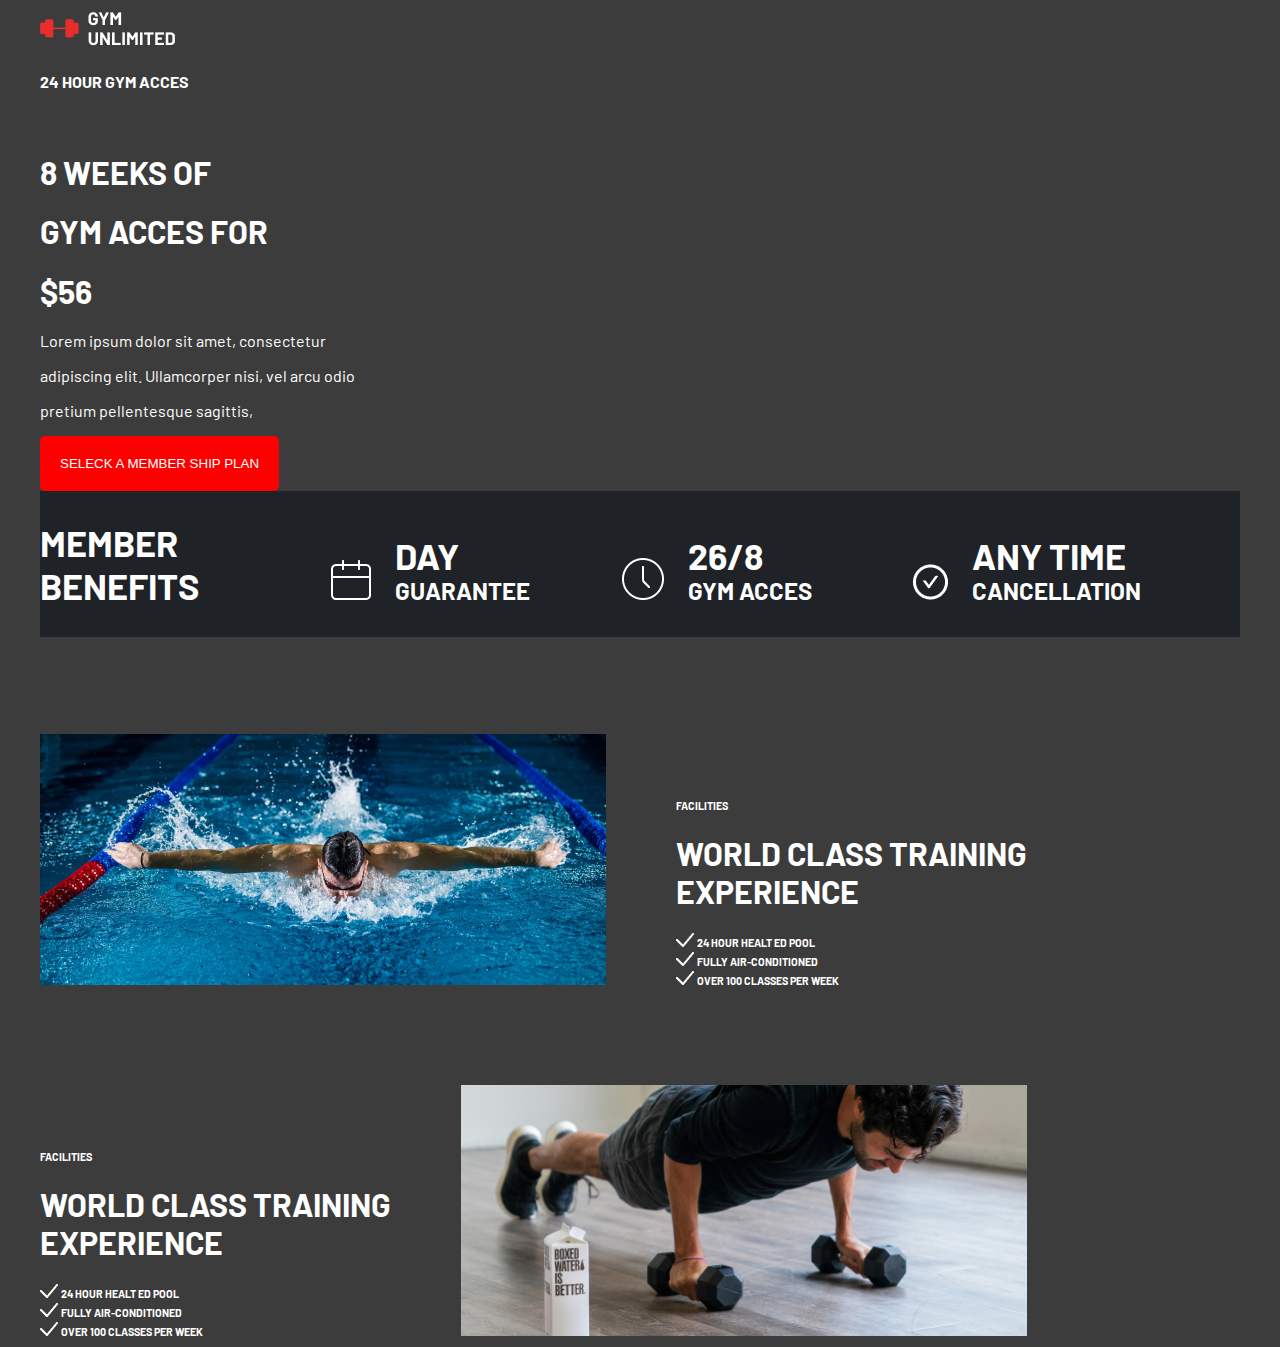
==== index.html @ 4bf8ad39 "add files" ====
<!DOCTYPE html>

<head>
    <link rel="stylesheet" href="gym.css">
    <link rel="preconnect" href="https://fonts.googleapis.com">
    <link rel="preconnect" href="https://fonts.gstatic.com" crossorigin>
    <link href="https://fonts.googleapis.com/css2?family=Barlow:ital,wght@0,100;0,300;0,800;0,900;1,100;1,200;1,800;1,900&display=swap" rel="stylesheet">
</head>

<body>
    <div class="main">
        <div class="header-div">
            <img src="Component 1.png" alt="GYM">
            <h4 class="saat">24 HOUR GYM ACCES</h4> <br>
            <h1 class="week">8 WEEKS OF</h1>
            <h1 class="week">GYM ACCES FOR</h1>
            <h1 class="week">$56</h1>
            <p>Lorem ipsum dolor sit amet, consectetur</p>
            <p>adipiscing elit. Ullamcorper nisi, vel arcu odio</p>
            <p>pretium pellentesque sagittis,</p>
            <button class="button">SELECK A MEMBER SHIP PLAN</button>
        </div>

        <div class="member">
            <div>
                <h2>MEMBER <br>BENEFITS</h2>
            </div>
            <div class="checklist">
                <img src="Vector.png" alt="vector">
                <div class="member-checklist-details">
                    <b> DAY</b>

                    <h4>GUARANTEE</h4>
                </div>

            </div>
            <div class="checklist">
                <img src="Group.png" alt="ıcon">
                <div class="member-checklist-details">
                    <b>26/8 </b>

                    <h4>GYM ACCES</h4>
                </div>


            </div>
            <div class="checklist">
                <img src="Group 1.png" alt="Group">
                <div class="member-checklist-details">
                    <b>ANY TIME</b>
                    <h4>CANCELLATION</h4>
                </div>

            </div>


        </div>
        <div class="gym-photos">
            <div class="gym-photos-section">
                <div>
                    <img class="gym-photo" src="yüzme.jpg" alt="yuzme">
                </div>
                <div class="gym-photos-details-right">
                    <h6>FACILITIES</h6>
                    <h1 class="week">WORLD CLASS TRAINING <br>EXPERIENCE</h1>
                    <div class="checklist">
                        <img src="tick.png" alt="tick">
                        <h6>24 HOUR HEALT ED POOL</h6>
                    </div>
                    <div class="checklist"><img src="tick.png" alt="tick">
                        <h6>FULLY AIR-CONDITIONED</h6>
                    </div>
                    <div class="checklist">
                        <img src="tick.png" alt="tick">
                        <h6>OVER 100 CLASSES PER WEEK</h6>
                    </div>

                </div>
            </div>

            <div class="gym-photos-section">

                <div class="gym-photos-details-left">
                    <h6>FACILITIES</h6>
                    <h1 class="week">WORLD CLASS TRAINING <br>EXPERIENCE</h1>
                    <div class="checklist">
                        <img src="tick.png" alt="tick">
                        <h6>24 HOUR HEALT ED POOL</h6>
                    </div>
                    <div class="checklist"><img src="tick.png" alt="tick">
                        <h6>FULLY AIR-CONDITIONED</h6>
                    </div>
                    <div class="checklist">
                        <img src="tick.png" alt="tick">
                        <h6>OVER 100 CLASSES PER WEEK</h6>
                    </div>

                </div>
                <div>
                    <img class="gym-photo" src="dumble.jpg" alt="yuzme">
                </div>
            </div>


        </div>

        <div class="payments">

        </div>
        <div class="footer">

        </div>



</body>

</html>
---- gym.css ----
body {
    background-color: #3C3C3C;
    ;
    font-family: 'Barlow', sans-serif;
}

.saat {
    color: white;
}

.week {
    color: white;
}

h1~p {
    color: white;
}

.button {
    border-radius: 5px;
    border: none;
    color: white;
    background-color: red;
    padding: 20px;
}

.main {
    margin: auto;
    width: 1200px;
}

.member {
    background-color: #1F2327;
}

.member-checklist-details b {
    font-style: normal;
    font-weight: bold;
    font-size: 36px;
    line-height: 40px;
}

.member-checklist-details {
    margin-left: 21px;
}

.member-checklist-details h4 {
    font-style: normal;
    font-weight: bold;
    font-size: 24px;
    line-height: 30px;
    margin: 0;
}

.member h2 {
    font-size: 36px;
    color: white;
}

.member>div {
    color: white;
    display: inline-block;
    width: 24%;
}

.gym-photo {
    width: 566px;
    height: 251px;
    left: 0px;
    top: 0px;
    background-color: red;
}

.gym-photos-section>div {
    display: inline-block;
}

.gym-photos-section {
    margin-top: 97px;
}

.gym-photos-details-right {
    margin-left: 67px;
}

.gym-photos-details-left {
    margin-right: 67px;
}

.gym-photos h6 {
    margin: 0;
    color: white;
}

.checklist>* {
    display: inline-block;
}
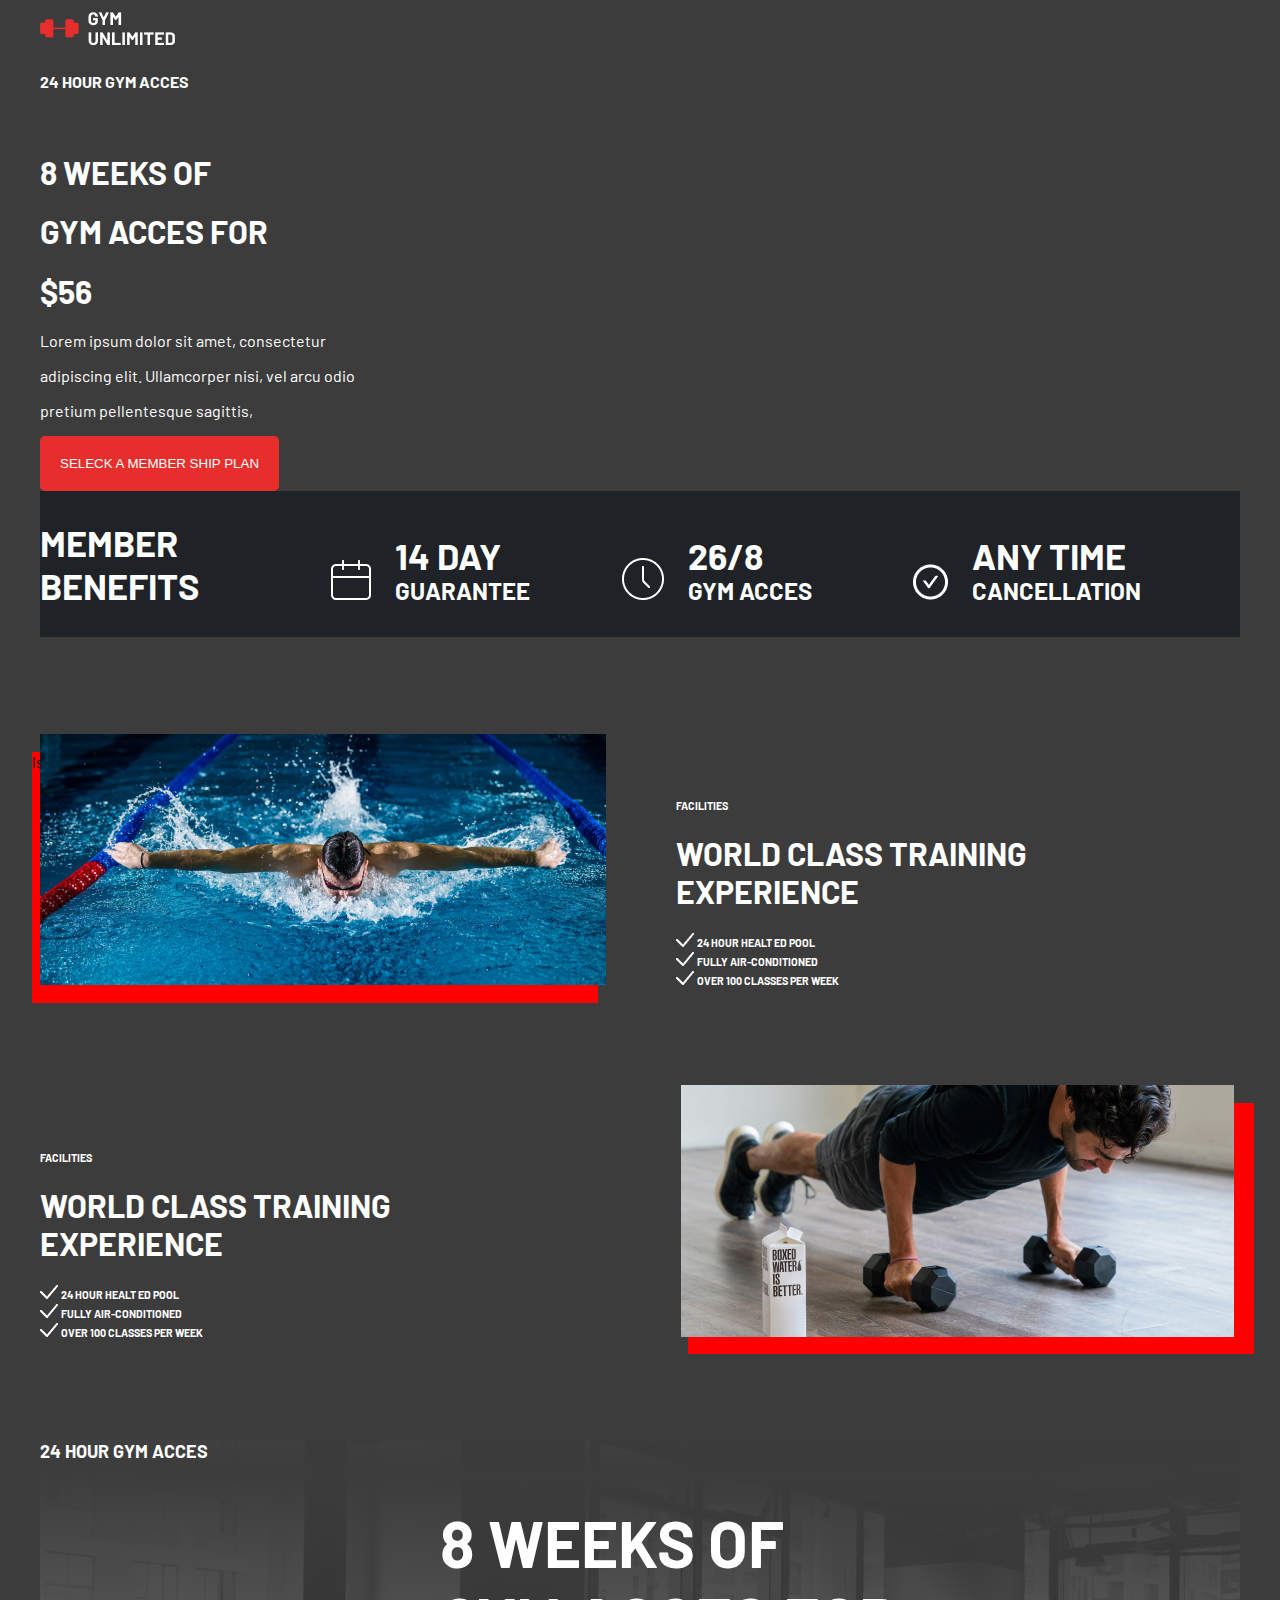
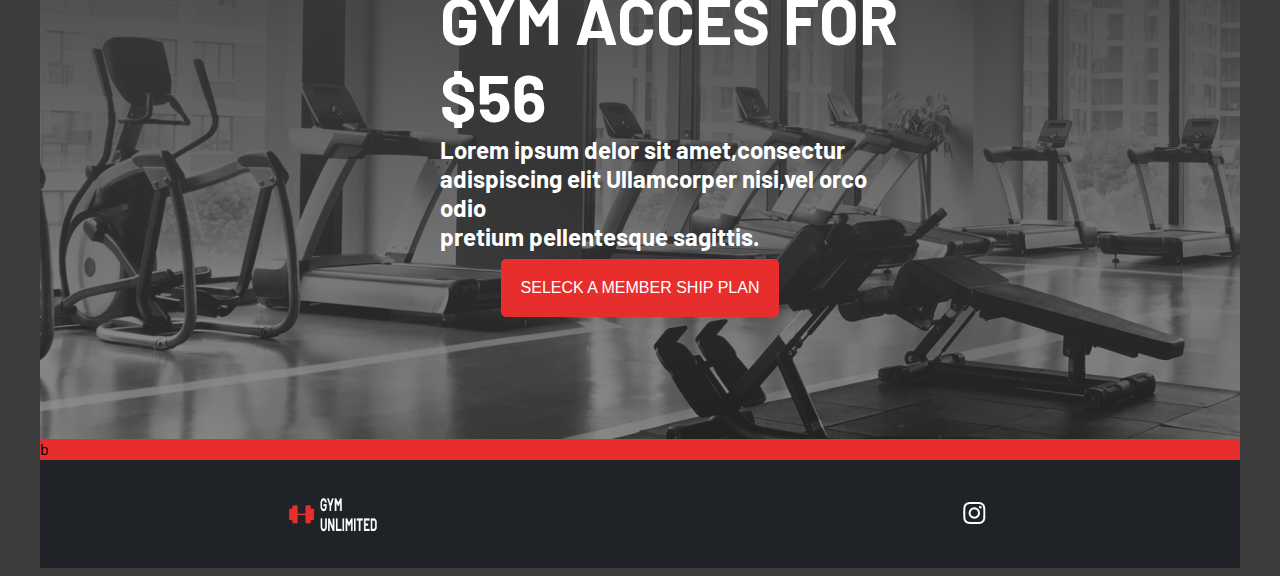
==== commit 4d506eba: "add new section" ====
--- a/index.html
+++ b/index.html
@@ -28,7 +28,7 @@
             <div class="checklist">
                 <img src="Vector.png" alt="vector">
                 <div class="member-checklist-details">
-                    <b> DAY</b>
+                    <b>14 DAY</b>
 
                     <h4>GUARANTEE</h4>
                 </div>
@@ -57,8 +57,10 @@
         </div>
         <div class="gym-photos">
             <div class="gym-photos-section">
-                <div>
+                <div class="gym-photo-container">
+                    <div class="gym-photo-background">lşklşklklklkl</div>
                     <img class="gym-photo" src="yüzme.jpg" alt="yuzme">
+
                 </div>
                 <div class="gym-photos-details-right">
                     <h6>FACILITIES</h6>
@@ -96,8 +98,9 @@
                     </div>
 
                 </div>
-                <div>
-                    <img class="gym-photo" src="dumble.jpg" alt="yuzme">
+                <div class="gym-photo-container">
+                    <div class="gym-photo-background gym-photo-background-right"></div>
+                    <img class="gym-dumble" src="dumble.jpg" alt="yuzme">
                 </div>
             </div>
 
@@ -105,9 +108,27 @@
         </div>
 
         <div class="payments">
+            <div class="payment-background">
+                <div>
+                    <h6 class="houracces">24 HOUR GYM ACCES</h6>
+                </div>
+                <h1 class="payment-font">8 WEEKS OF <br>GYM ACCES FOR <br>$56</h1>
+                <b class="aciklama">Lorem ipsum delor sit amet,consectur <br>adispiscing elit Ullamcorper nisi,vel orco odio <br>pretium pellentesque sagittis.</b>
+                <div>
+                    <button class="button1">SELECK A MEMBER SHIP PLAN</button>
+                </div>
+            </div>
+
+
 
         </div>
+        <div class="red-screen">b</div>
+
+
         <div class="footer">
+            <img class="component" src="Component 1.png" alt="componentpng">
+
+            <img class="instagram" src="instagram.png" alt="instagram">
 
         </div>
 
--- a/gym.css
+++ b/gym.css
@@ -1,97 +1,184 @@
-body {
-    background-color: #3C3C3C;
-    ;
-    font-family: 'Barlow', sans-serif;
-}
-
-.saat {
-    color: white;
-}
-
-.week {
-    color: white;
-}
-
-h1~p {
-    color: white;
-}
-
-.button {
-    border-radius: 5px;
-    border: none;
-    color: white;
-    background-color: red;
-    padding: 20px;
-}
-
-.main {
-    margin: auto;
-    width: 1200px;
-}
-
-.member {
-    background-color: #1F2327;
-}
-
-.member-checklist-details b {
-    font-style: normal;
-    font-weight: bold;
-    font-size: 36px;
-    line-height: 40px;
-}
-
-.member-checklist-details {
-    margin-left: 21px;
-}
-
-.member-checklist-details h4 {
-    font-style: normal;
-    font-weight: bold;
-    font-size: 24px;
-    line-height: 30px;
-    margin: 0;
-}
-
-.member h2 {
-    font-size: 36px;
-    color: white;
-}
-
-.member>div {
-    color: white;
-    display: inline-block;
-    width: 24%;
-}
-
-.gym-photo {
-    width: 566px;
-    height: 251px;
-    left: 0px;
-    top: 0px;
-    background-color: red;
-}
-
-.gym-photos-section>div {
-    display: inline-block;
-}
-
-.gym-photos-section {
-    margin-top: 97px;
-}
-
-.gym-photos-details-right {
-    margin-left: 67px;
-}
-
-.gym-photos-details-left {
-    margin-right: 67px;
-}
-
-.gym-photos h6 {
-    margin: 0;
-    color: white;
-}
-
-.checklist>* {
-    display: inline-block;
-}+    body {
+        background-color: #3C3C3C;
+        ;
+        font-family: 'Barlow', sans-serif;
+    }
+    
+    .saat {
+        color: white;
+    }
+    
+    .week {
+        color: white;
+    }
+    
+    h1~p {
+        color: white;
+    }
+    
+    .button {
+        border-radius: 5px;
+        border: none;
+        color: white;
+        background: #E82E2C;
+        padding: 20px;
+    }
+    
+    .main {
+        margin: auto;
+        width: 1200px;
+    }
+    
+    .member {
+        background-color: #1F2327;
+    }
+    
+    .member-checklist-details b {
+        font-style: normal;
+        font-weight: bold;
+        font-size: 36px;
+        line-height: 40px;
+    }
+    
+    .member-checklist-details {
+        margin-left: 21px;
+    }
+    
+    .member-checklist-details h4 {
+        font-style: normal;
+        font-weight: bold;
+        font-size: 24px;
+        line-height: 30px;
+        margin: 0;
+    }
+    
+    .member h2 {
+        font-size: 36px;
+        color: white;
+    }
+    
+    .member>div {
+        color: white;
+        display: inline-block;
+        width: 24%;
+    }
+    
+    .gym-photo {
+        width: 566px;
+        height: 251px;
+        left: 0px;
+        top: 0px;
+        background-color: red;
+    }
+    
+    .gym-photos-section>div {
+        display: inline-block;
+    }
+    
+    .gym-photos-section {
+        margin-top: 97px;
+    }
+    
+    .gym-photos-details-right {
+        margin-left: 67px;
+    }
+    
+    .gym-photos-details-left {
+        margin-right: 67px;
+    }
+    
+    .gym-photo-container {
+        position: relative;
+    }
+    
+    .gym-photo-background {
+        background-color: red;
+        width: 566px;
+        position: absolute;
+        height: 251px;
+        top: 18px;
+        right: 8px;
+        z-index: -1;
+    }
+    
+    .gym-photo-background-right {
+        right: -20px;
+    }
+    
+    .gym-photos h6 {
+        margin: 0;
+        color: white;
+    }
+    
+    .checklist>* {
+        display: inline-block;
+    }
+    
+    .gym-dumble {
+        margin-left: 220px;
+    }
+    
+    .payments {
+        color: white;
+        background-image: url("kosubandı.png");
+    }
+    
+    .payment-background {
+        background: radial-gradient(623.99% 203.17% at 56.29% -91.07%, rgba(60, 60, 60, 0.64) 8.47%, #3C3C3C 47.76%, rgba(60, 60, 60, 0.47) 100%);
+        height: 599px;
+    }
+    
+    .button1 {
+        font-size: 16px;
+        border-radius: 5px;
+        border: none;
+        color: white;
+        background: #E82E2C;
+        padding: 20px;
+        margin: auto;
+        display: block;
+        margin-top: 8px;
+    }
+    
+    .red-screen {
+        background: #E82E2C;
+        width: 1200px;
+        height: 21px;
+    }
+    
+    .footer {
+        background: #1F2327;
+        width: 1200px;
+        height: 108px;
+    }
+    
+    .component {
+        width: 89px;
+        height: 40px;
+        margin-left: 249px;
+        margin-top: 34px;
+    }
+    
+    .instagram {
+        margin-left: 582px;
+        margin-bottom: 10px;
+    }
+    
+    .houracces {
+        font-size: 18px;
+        margin-top: 100px;
+    }
+    
+    .payment-font {
+        margin: auto;
+        margin-left: 400px;
+        font-size: 64px;
+        width: 476;
+    }
+    
+    .aciklama {
+        width: 476px;
+        margin-left: 400px;
+        font-size: 24px;
+        display: block;
+    }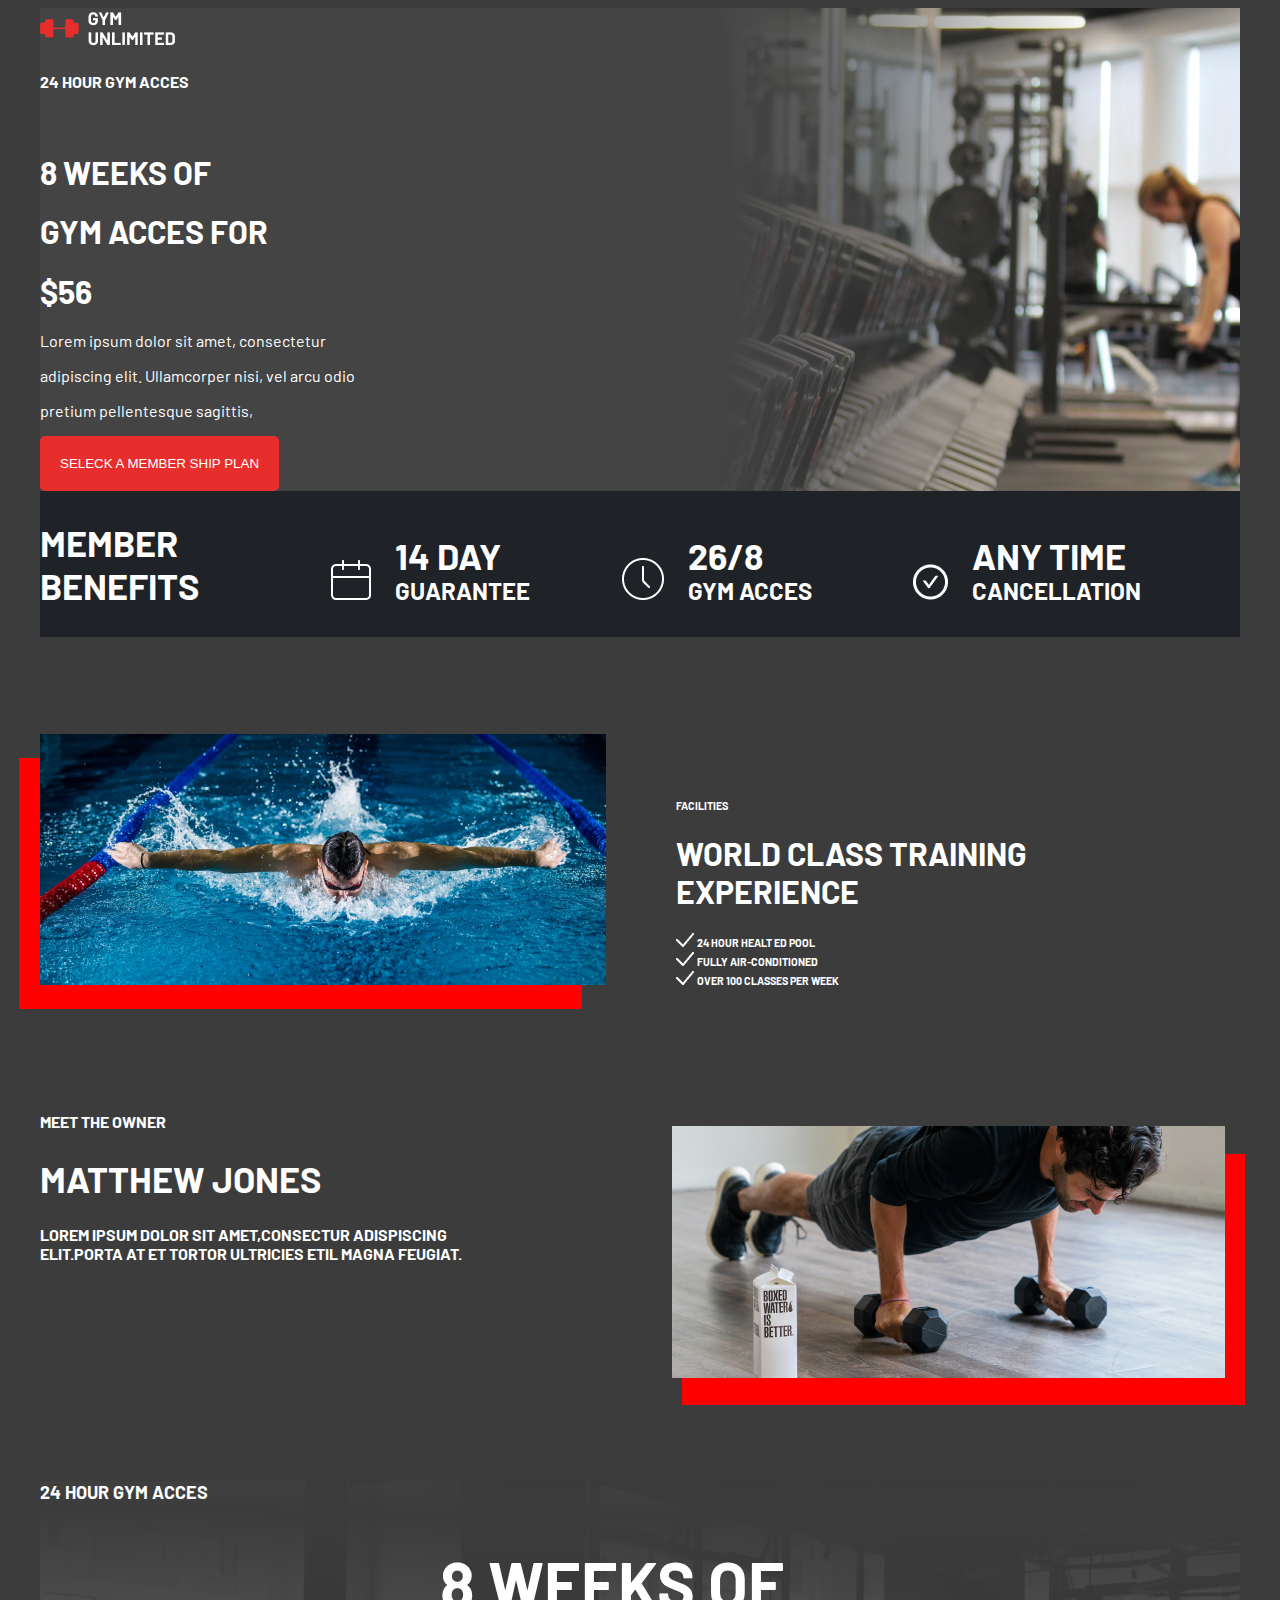
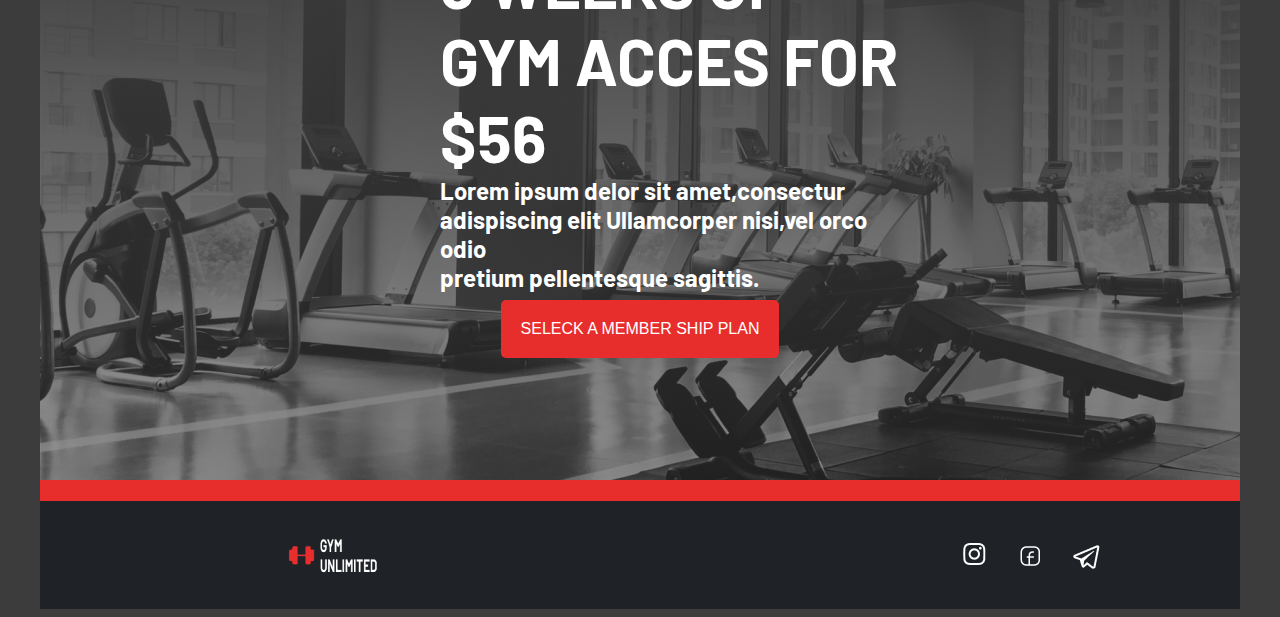
==== commit 868cabc7: "Add files via upload" ====
--- a/index.html
+++ b/index.html
@@ -1,139 +1,140 @@
-<!DOCTYPE html>
-
-<head>
-    <link rel="stylesheet" href="gym.css">
-    <link rel="preconnect" href="https://fonts.googleapis.com">
-    <link rel="preconnect" href="https://fonts.gstatic.com" crossorigin>
-    <link href="https://fonts.googleapis.com/css2?family=Barlow:ital,wght@0,100;0,300;0,800;0,900;1,100;1,200;1,800;1,900&display=swap" rel="stylesheet">
-</head>
-
-<body>
-    <div class="main">
-        <div class="header-div">
-            <img src="Component 1.png" alt="GYM">
-            <h4 class="saat">24 HOUR GYM ACCES</h4> <br>
-            <h1 class="week">8 WEEKS OF</h1>
-            <h1 class="week">GYM ACCES FOR</h1>
-            <h1 class="week">$56</h1>
-            <p>Lorem ipsum dolor sit amet, consectetur</p>
-            <p>adipiscing elit. Ullamcorper nisi, vel arcu odio</p>
-            <p>pretium pellentesque sagittis,</p>
-            <button class="button">SELECK A MEMBER SHIP PLAN</button>
-        </div>
-
-        <div class="member">
-            <div>
-                <h2>MEMBER <br>BENEFITS</h2>
-            </div>
-            <div class="checklist">
-                <img src="Vector.png" alt="vector">
-                <div class="member-checklist-details">
-                    <b>14 DAY</b>
-
-                    <h4>GUARANTEE</h4>
-                </div>
-
-            </div>
-            <div class="checklist">
-                <img src="Group.png" alt="ıcon">
-                <div class="member-checklist-details">
-                    <b>26/8 </b>
-
-                    <h4>GYM ACCES</h4>
-                </div>
-
-
-            </div>
-            <div class="checklist">
-                <img src="Group 1.png" alt="Group">
-                <div class="member-checklist-details">
-                    <b>ANY TIME</b>
-                    <h4>CANCELLATION</h4>
-                </div>
-
-            </div>
-
-
-        </div>
-        <div class="gym-photos">
-            <div class="gym-photos-section">
-                <div class="gym-photo-container">
-                    <div class="gym-photo-background">lşklşklklklkl</div>
-                    <img class="gym-photo" src="yüzme.jpg" alt="yuzme">
-
-                </div>
-                <div class="gym-photos-details-right">
-                    <h6>FACILITIES</h6>
-                    <h1 class="week">WORLD CLASS TRAINING <br>EXPERIENCE</h1>
-                    <div class="checklist">
-                        <img src="tick.png" alt="tick">
-                        <h6>24 HOUR HEALT ED POOL</h6>
-                    </div>
-                    <div class="checklist"><img src="tick.png" alt="tick">
-                        <h6>FULLY AIR-CONDITIONED</h6>
-                    </div>
-                    <div class="checklist">
-                        <img src="tick.png" alt="tick">
-                        <h6>OVER 100 CLASSES PER WEEK</h6>
-                    </div>
-
-                </div>
-            </div>
-
-            <div class="gym-photos-section">
-
-                <div class="gym-photos-details-left">
-                    <h6>FACILITIES</h6>
-                    <h1 class="week">WORLD CLASS TRAINING <br>EXPERIENCE</h1>
-                    <div class="checklist">
-                        <img src="tick.png" alt="tick">
-                        <h6>24 HOUR HEALT ED POOL</h6>
-                    </div>
-                    <div class="checklist"><img src="tick.png" alt="tick">
-                        <h6>FULLY AIR-CONDITIONED</h6>
-                    </div>
-                    <div class="checklist">
-                        <img src="tick.png" alt="tick">
-                        <h6>OVER 100 CLASSES PER WEEK</h6>
-                    </div>
-
-                </div>
-                <div class="gym-photo-container">
-                    <div class="gym-photo-background gym-photo-background-right"></div>
-                    <img class="gym-dumble" src="dumble.jpg" alt="yuzme">
-                </div>
-            </div>
-
-
-        </div>
-
-        <div class="payments">
-            <div class="payment-background">
-                <div>
-                    <h6 class="houracces">24 HOUR GYM ACCES</h6>
-                </div>
-                <h1 class="payment-font">8 WEEKS OF <br>GYM ACCES FOR <br>$56</h1>
-                <b class="aciklama">Lorem ipsum delor sit amet,consectur <br>adispiscing elit Ullamcorper nisi,vel orco odio <br>pretium pellentesque sagittis.</b>
-                <div>
-                    <button class="button1">SELECK A MEMBER SHIP PLAN</button>
-                </div>
-            </div>
-
-
-
-        </div>
-        <div class="red-screen">b</div>
-
-
-        <div class="footer">
-            <img class="component" src="Component 1.png" alt="componentpng">
-
-            <img class="instagram" src="instagram.png" alt="instagram">
-
-        </div>
-
-
-
-</body>
-
+<!DOCTYPE html>
+
+<head>
+    <link rel="stylesheet" href="gym.css">
+    <link rel="preconnect" href="https://fonts.googleapis.com">
+    <link rel="preconnect" href="https://fonts.gstatic.com" crossorigin>
+    <link href="https://fonts.googleapis.com/css2?family=Barlow:ital,wght@0,100;0,300;0,800;0,900;1,100;1,200;1,800;1,900&display=swap" rel="stylesheet">
+</head>
+
+<body>
+    <div class="main">
+        <div class="header-div">
+            <div class="header-div-background">
+                <img src="Component 1.png" alt="GYM">
+                <h4 class="saat">24 HOUR GYM ACCES</h4> <br>
+                <h1 class="week">8 WEEKS OF</h1>
+                <h1 class="week">GYM ACCES FOR</h1>
+                <h1 class="week">$56</h1>
+                <p>Lorem ipsum dolor sit amet, consectetur</p>
+                <p>adipiscing elit. Ullamcorper nisi, vel arcu odio</p>
+                <p>pretium pellentesque sagittis,</p>
+                <button class="button">SELECK A MEMBER SHIP PLAN</button>
+            </div>
+        </div>
+
+        <div class="member">
+            <div>
+                <h2>MEMBER <br>BENEFITS</h2>
+            </div>
+            <div class="checklist">
+                <img src="Vector.png" alt="vector">
+                <div class="member-checklist-details">
+                    <b>14 DAY</b>
+
+                    <h4>GUARANTEE</h4>
+                </div>
+
+            </div>
+            <div class="checklist">
+                <img src="Group.png" alt="ıcon">
+                <div class="member-checklist-details">
+                    <b>26/8 </b>
+
+                    <h4>GYM ACCES</h4>
+                </div>
+
+
+            </div>
+            <div class="checklist">
+                <img src="Group 1.png" alt="Group">
+                <div class="member-checklist-details">
+                    <b>ANY TIME</b>
+                    <h4>CANCELLATION</h4>
+                </div>
+
+            </div>
+
+
+        </div>
+        <div class="gym-photos">
+            <div class="gym-photos-section">
+                <div class="gym-photo-container">
+                    <div class="gym-photo-background"></div>
+                    <img class="gym-photo" src="yüzme.jpg" alt="yuzme">
+
+                </div>
+                <div class="gym-photos-details-right">
+                    <h6>FACILITIES</h6>
+                    <h1 class="week">WORLD CLASS TRAINING <br>EXPERIENCE</h1>
+                    <div class="checklist">
+                        <img src="tick.png" alt="tick">
+                        <h6>24 HOUR HEALT ED POOL</h6>
+                    </div>
+                    <div class="checklist"><img src="tick.png" alt="tick">
+                        <h6>FULLY AIR-CONDITIONED</h6>
+                    </div>
+                    <div class="checklist">
+                        <img src="tick.png" alt="tick">
+                        <h6>OVER 100 CLASSES PER WEEK</h6>
+                    </div>
+
+                </div>
+            </div>
+
+            <div class="gym-photos-section">
+
+                <div class="gym-photos-details-left">
+                    <h5 class="mett-the-owner">MEET THE OWNER</h5>
+                    <h1 class="matthew">MATTHEW JONES</h1>
+                    <div class="nope">
+                        <b class="loremipsum">LOREM IPSUM DOLOR SIT AMET,CONSECTUR ADISPISCING <br>ELIT.PORTA AT ET TORTOR ULTRICIES ETIL MAGNA FEUGIAT.</b>
+
+                    </div>
+
+                </div>
+                <div class="gym-photo-container">
+                    <div class="gym-photo-background gym-photo-background-right"></div>
+                    <img class="gym-dumble" src="dumble.jpg" alt="yuzme">
+                </div>
+            </div>
+
+
+        </div>
+
+        <div class="payments">
+            <div class="payment-background">
+                <div>
+                    <h6 class="houracces">24 HOUR GYM ACCES</h6>
+                </div>
+                <h1 class="payment-font">8 WEEKS OF <br>GYM ACCES FOR <br>$56</h1>
+                <b class="aciklama">Lorem ipsum delor sit amet,consectur <br>adispiscing elit Ullamcorper nisi,vel orco odio <br>pretium pellentesque sagittis.</b>
+                <div>
+                    <button class="button1">SELECK A MEMBER SHIP PLAN</button>
+                </div>
+            </div>
+
+
+
+        </div>
+        <div class="red-screen"></div>
+
+
+        <div class="footer">
+            <img class="component" src="Component 1.png" alt="componentpng">
+
+            <img class="instagram" src="instagram.png" alt="instagram">
+            <div>
+                <img class="facebook" src="facebook.png" alt="facebook">
+            </div>
+            <div>
+                <img class="telegram" src="telegram.png" alt="telegram">
+            </div>
+
+        </div>
+
+
+
+</body>
+
 </html>--- a/gym.css
+++ b/gym.css
@@ -1,184 +1,222 @@
-    body {
-        background-color: #3C3C3C;
-        ;
-        font-family: 'Barlow', sans-serif;
-    }
-    
-    .saat {
-        color: white;
-    }
-    
-    .week {
-        color: white;
-    }
-    
-    h1~p {
-        color: white;
-    }
-    
-    .button {
-        border-radius: 5px;
-        border: none;
-        color: white;
-        background: #E82E2C;
-        padding: 20px;
-    }
-    
-    .main {
-        margin: auto;
-        width: 1200px;
-    }
-    
-    .member {
-        background-color: #1F2327;
-    }
-    
-    .member-checklist-details b {
-        font-style: normal;
-        font-weight: bold;
-        font-size: 36px;
-        line-height: 40px;
-    }
-    
-    .member-checklist-details {
-        margin-left: 21px;
-    }
-    
-    .member-checklist-details h4 {
-        font-style: normal;
-        font-weight: bold;
-        font-size: 24px;
-        line-height: 30px;
-        margin: 0;
-    }
-    
-    .member h2 {
-        font-size: 36px;
-        color: white;
-    }
-    
-    .member>div {
-        color: white;
-        display: inline-block;
-        width: 24%;
-    }
-    
-    .gym-photo {
-        width: 566px;
-        height: 251px;
-        left: 0px;
-        top: 0px;
-        background-color: red;
-    }
-    
-    .gym-photos-section>div {
-        display: inline-block;
-    }
-    
-    .gym-photos-section {
-        margin-top: 97px;
-    }
-    
-    .gym-photos-details-right {
-        margin-left: 67px;
-    }
-    
-    .gym-photos-details-left {
-        margin-right: 67px;
-    }
-    
-    .gym-photo-container {
-        position: relative;
-    }
-    
-    .gym-photo-background {
-        background-color: red;
-        width: 566px;
-        position: absolute;
-        height: 251px;
-        top: 18px;
-        right: 8px;
-        z-index: -1;
-    }
-    
-    .gym-photo-background-right {
-        right: -20px;
-    }
-    
-    .gym-photos h6 {
-        margin: 0;
-        color: white;
-    }
-    
-    .checklist>* {
-        display: inline-block;
-    }
-    
-    .gym-dumble {
-        margin-left: 220px;
-    }
-    
-    .payments {
-        color: white;
-        background-image: url("kosubandı.png");
-    }
-    
-    .payment-background {
-        background: radial-gradient(623.99% 203.17% at 56.29% -91.07%, rgba(60, 60, 60, 0.64) 8.47%, #3C3C3C 47.76%, rgba(60, 60, 60, 0.47) 100%);
-        height: 599px;
-    }
-    
-    .button1 {
-        font-size: 16px;
-        border-radius: 5px;
-        border: none;
-        color: white;
-        background: #E82E2C;
-        padding: 20px;
-        margin: auto;
-        display: block;
-        margin-top: 8px;
-    }
-    
-    .red-screen {
-        background: #E82E2C;
-        width: 1200px;
-        height: 21px;
-    }
-    
-    .footer {
-        background: #1F2327;
-        width: 1200px;
-        height: 108px;
-    }
-    
-    .component {
-        width: 89px;
-        height: 40px;
-        margin-left: 249px;
-        margin-top: 34px;
-    }
-    
-    .instagram {
-        margin-left: 582px;
-        margin-bottom: 10px;
-    }
-    
-    .houracces {
-        font-size: 18px;
-        margin-top: 100px;
-    }
-    
-    .payment-font {
-        margin: auto;
-        margin-left: 400px;
-        font-size: 64px;
-        width: 476;
-    }
-    
-    .aciklama {
-        width: 476px;
-        margin-left: 400px;
-        font-size: 24px;
-        display: block;
-    }+                    body {
+                        background-color: #3C3C3C;
+                        ;
+                        font-family: 'Barlow', sans-serif;
+                    }
+                    
+                    .header-div {
+                        background-image: url(Image.png);
+                    }
+                    
+                    .header-div-background {
+                        color: white;
+                        background: radial-gradient(91.91% 436.78% at 13.04% 43.64%, #444444 13.91%, #444444 48.49%, rgba(68, 68, 68, 0) 82.34%);
+                    }
+                    
+                    .saat {
+                        color: white;
+                    }
+                    
+                    .week {
+                        color: white;
+                    }
+                    
+                    h1~p {
+                        color: white;
+                    }
+                    
+                    .button {
+                        border-radius: 5px;
+                        border: none;
+                        color: white;
+                        background: #E82E2C;
+                        padding: 20px;
+                    }
+                    
+                    .main {
+                        margin: auto;
+                        width: 1200px;
+                    }
+                    
+                    .member {
+                        background-color: #1F2327;
+                    }
+                    
+                    .member-checklist-details b {
+                        font-style: normal;
+                        font-weight: bold;
+                        font-size: 36px;
+                        line-height: 40px;
+                    }
+                    
+                    .member-checklist-details {
+                        margin-left: 21px;
+                    }
+                    
+                    .member-checklist-details h4 {
+                        font-style: normal;
+                        font-weight: bold;
+                        font-size: 24px;
+                        line-height: 30px;
+                        margin: 0;
+                    }
+                    
+                    .member h2 {
+                        font-size: 36px;
+                        color: white;
+                    }
+                    
+                    .member>div {
+                        color: white;
+                        display: inline-block;
+                        width: 24%;
+                    }
+                    
+                    .gym-photo {
+                        width: 566px;
+                        height: 251px;
+                        left: 0px;
+                        top: 0px;
+                        background-color: red;
+                    }
+                    
+                    .gym-photos-section>div {
+                        display: inline-block;
+                    }
+                    
+                    .gym-photos-section {
+                        margin-top: 97px;
+                    }
+                    
+                    .gym-photos-details-right {
+                        margin-left: 67px;
+                    }
+                    
+                    .gym-photos-details-left {
+                        margin-right: 67px;
+                    }
+                    
+                    .gym-photo-container {
+                        position: relative;
+                    }
+                    
+                    .gym-photo-background {
+                        background-color: red;
+                        width: 563px;
+                        position: absolute;
+                        height: 251px;
+                        top: 24px;
+                        right: 24px;
+                        z-index: -1;
+                    }
+                    
+                    .gym-photo-background-right {
+                        right: -20px;
+                        margin-top: -133px;
+                    }
+                    
+                    .gym-photos h6 {
+                        margin: 0;
+                        color: white;
+                    }
+                    
+                    .checklist>* {
+                        display: inline-block;
+                    }
+                    
+                    .gym-dumble {
+                        margin-left: 632px;
+                        margin-top: -137px
+                    }
+                    
+                    .payments {
+                        color: white;
+                        background-image: url("kosubandı.png");
+                    }
+                    
+                    .payment-background {
+                        background: radial-gradient(623.99% 203.17% at 56.29% -91.07%, rgba(60, 60, 60, 0.64) 8.47%, #3C3C3C 47.76%, rgba(60, 60, 60, 0.47) 100%);
+                        height: 599px;
+                    }
+                    
+                    .button1 {
+                        font-size: 16px;
+                        border-radius: 5px;
+                        border: none;
+                        color: white;
+                        background: #E82E2C;
+                        padding: 20px;
+                        margin: auto;
+                        display: block;
+                        margin-top: 8px;
+                    }
+                    
+                    .red-screen {
+                        background: #E82E2C;
+                        width: 1200px;
+                        height: 21px;
+                    }
+                    
+                    .footer {
+                        background: #1F2327;
+                        width: 1200px;
+                        height: 108px;
+                    }
+                    
+                    .component {
+                        width: 89px;
+                        height: 40px;
+                        margin-left: 249px;
+                        margin-top: 34px;
+                    }
+                    
+                    .instagram {
+                        margin-left: 582px;
+                        margin-bottom: 10px;
+                    }
+                    
+                    .houracces {
+                        font-size: 18px;
+                        margin-top: 100px;
+                    }
+                    
+                    .payment-font {
+                        margin: auto;
+                        margin-left: 400px;
+                        font-size: 64px;
+                        width: 476;
+                    }
+                    
+                    .aciklama {
+                        width: 476px;
+                        margin-left: 400px;
+                        font-size: 24px;
+                        display: block;
+                    }
+                    
+                    .loremipsum {
+                        color: white;
+                        display: block;
+                    }
+                    
+                    .matthew {
+                        color: white;
+                        font-size: 36px;
+                    }
+                    
+                    .mett-the-owner {
+                        font-size: 16px;
+                        color: white;
+                    }
+                    
+                    .facebook {
+                        margin-left: 980px;
+                        margin-bottom: 28px;
+                        margin-top: -59px;
+                    }
+                    
+                    .telegram {
+                        margin-left: 1033px;
+                        margin-bottom: 44px;
+                        margin-top: -59px;
+                    }